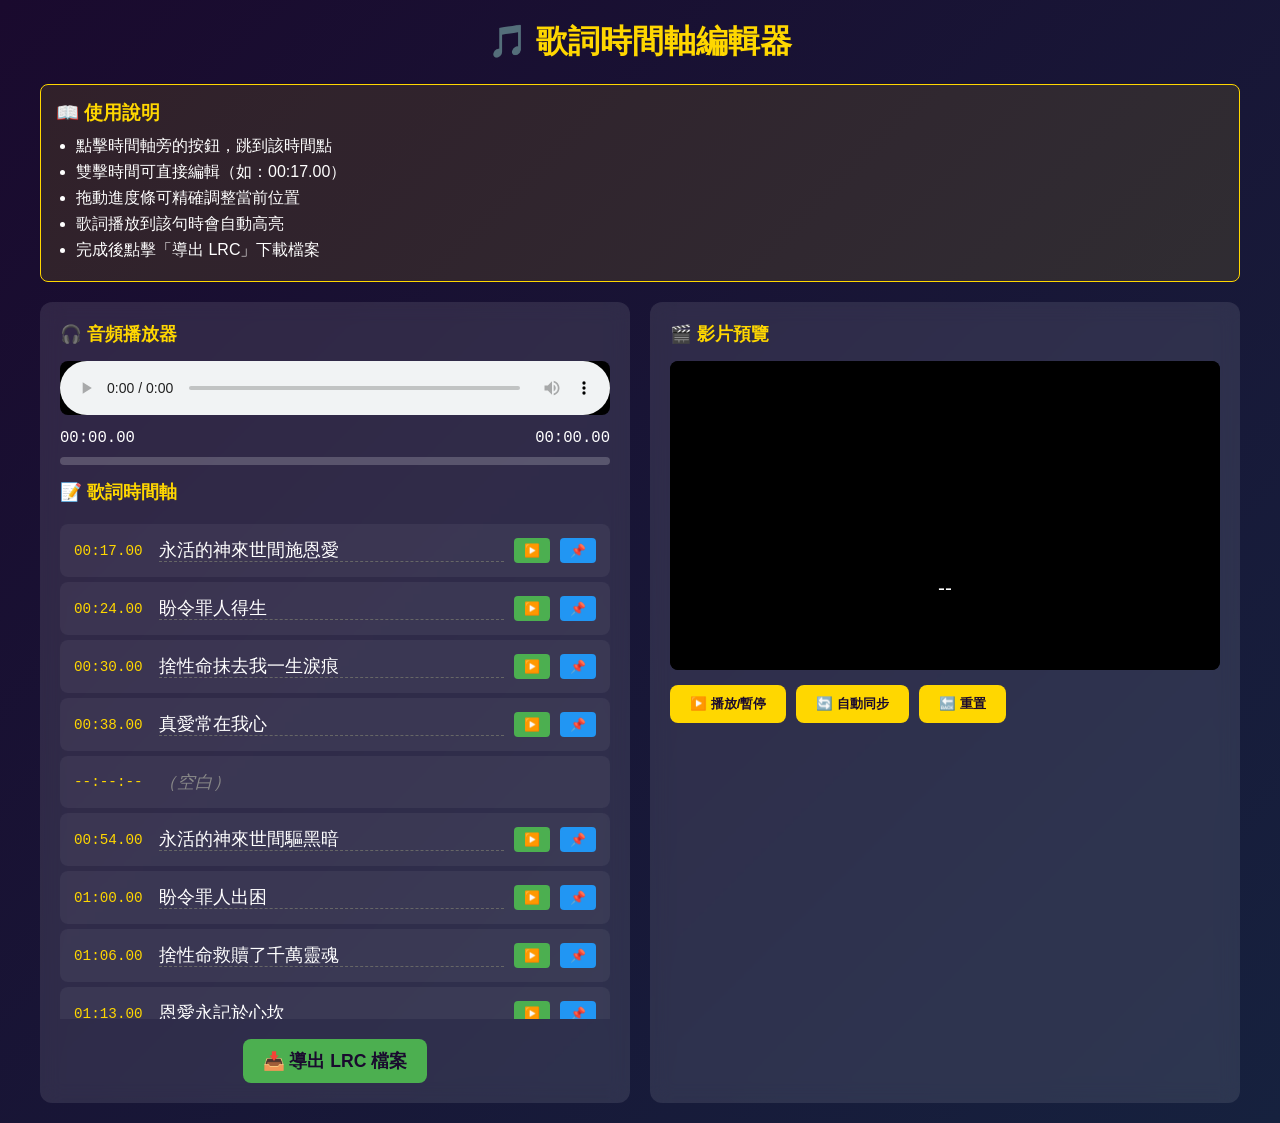
==== lyrics-editor/index.html @ d9ef944b "feat: 歌詞時間軸編輯器 - 互動式編輯頁面" ====
<!DOCTYPE html>
<html lang="zh-Hant">
<head>
    <meta charset="UTF-8">
    <meta name="viewport" content="width=device-width, initial-scale=1.0">
    <title>歌詞時間軸編輯器 - 永活的神</title>
    <style>
        * {
            margin: 0;
            padding: 0;
            box-sizing: border-box;
        }
        body {
            font-family: -apple-system, BlinkMacSystemFont, 'Segoe UI', Roboto, sans-serif;
            background: linear-gradient(135deg, #1a0a2e 0%, #16213e 100%);
            color: white;
            min-height: 100vh;
            padding: 20px;
        }
        .container {
            max-width: 1200px;
            margin: 0 auto;
        }
        h1 {
            text-align: center;
            margin-bottom: 20px;
            color: #ffd700;
        }
        .editor-grid {
            display: grid;
            grid-template-columns: 1fr 1fr;
            gap: 20px;
        }
        @media (max-width: 900px) {
            .editor-grid {
                grid-template-columns: 1fr;
            }
        }
        .panel {
            background: rgba(255,255,255,0.1);
            border-radius: 12px;
            padding: 20px;
            backdrop-filter: blur(10px);
        }
        .panel h2 {
            color: #ffd700;
            margin-bottom: 15px;
            font-size: 1.1em;
        }
        /* Audio/Video Player */
        .media-player {
            width: 100%;
            margin-bottom: 15px;
        }
        video, audio {
            width: 100%;
            border-radius: 8px;
            background: #000;
        }
        .time-display {
            display: flex;
            justify-content: space-between;
            margin-top: 10px;
            font-family: monospace;
            font-size: 1.2em;
        }
        .controls {
            display: flex;
            gap: 10px;
            margin-top: 15px;
            flex-wrap: wrap;
        }
        button {
            background: #ffd700;
            color: #1a0a2e;
            border: none;
            padding: 10px 20px;
            border-radius: 8px;
            cursor: pointer;
            font-weight: bold;
            transition: all 0.2s;
        }
        button:hover {
            background: #ffed4a;
            transform: translateY(-2px);
        }
        button:active {
            transform: translateY(0);
        }
        /* Lyrics List */
        .lyrics-list {
            max-height: 500px;
            overflow-y: auto;
        }
        .lyric-line {
            display: flex;
            align-items: center;
            padding: 12px;
            margin: 5px 0;
            background: rgba(255,255,255,0.05);
            border-radius: 8px;
            cursor: pointer;
            transition: all 0.2s;
            border: 2px solid transparent;
        }
        .lyric-line:hover {
            background: rgba(255,255,255,0.1);
        }
        .lyric-line.active {
            background: rgba(255,215,0,0.2);
            border-color: #ffd700;
        }
        .lyric-line.playing {
            background: rgba(0,255,0,0.2);
            border-color: #00ff00;
        }
        .timestamp {
            font-family: monospace;
            font-size: 1.1em;
            color: #ffd700;
            min-width: 70px;
            cursor: ew-resize;
        }
        .timestamp-input {
            font-family: monospace;
            font-size: 1em;
            background: rgba(0,0,0,0.3);
            border: 1px solid #ffd700;
            color: #ffd700;
            padding: 5px 10px;
            border-radius: 4px;
            width: 80px;
            text-align: center;
        }
        .lyric-text {
            flex: 1;
            margin-left: 15px;
            font-size: 1.1em;
        }
        .seek-btn {
            background: #4CAF50;
            color: white;
            border: none;
            padding: 5px 10px;
            border-radius: 4px;
            cursor: pointer;
            font-size: 0.8em;
            margin-left: 10px;
        }
        .seek-btn:hover {
            background: #66BB6A;
        }
        /* Video Preview */
        .video-preview {
            position: relative;
            width: 100%;
            padding-top: 56.25%; /* 16:9 */
            background: #000;
            border-radius: 8px;
            overflow: hidden;
        }
        .video-preview video {
            position: absolute;
            top: 0;
            left: 0;
            width: 100%;
            height: 100%;
        }
        .subtitle-overlay {
            position: absolute;
            bottom: 60px;
            left: 50%;
            transform: translateX(-50%);
            background: rgba(0,0,0,0.8);
            color: white;
            padding: 10px 20px;
            border-radius: 8px;
            font-size: 1.3em;
            text-align: center;
            max-width: 90%;
        }
        /* Export */
        .export-section {
            margin-top: 20px;
            text-align: center;
        }
        .export-btn {
            background: #4CAF50;
            font-size: 1.1em;
        }
        .export-btn:hover {
            background: #66BB6A;
        }
        /* Instructions */
        .instructions {
            background: rgba(255,215,0,0.1);
            padding: 15px;
            border-radius: 8px;
            margin-bottom: 20px;
            border: 1px solid #ffd700;
        }
        .instructions h3 {
            color: #ffd700;
            margin-bottom: 10px;
        }
        .instructions ul {
            margin-left: 20px;
        }
        .instructions li {
            margin: 5px 0;
        }
        /* Current time marker */
        .current-time-marker {
            position: absolute;
            left: 0;
            top: 0;
            bottom: 0;
            width: 3px;
            background: #ff4444;
            pointer-events: none;
            z-index: 10;
        }
        .lyric-line-wrapper {
            position: relative;
        }
        /* Progress bar */
        .progress-bar {
            width: 100%;
            height: 8px;
            background: rgba(255,255,255,0.2);
            border-radius: 4px;
            margin-top: 10px;
            cursor: pointer;
            position: relative;
        }
        .progress-fill {
            height: 100%;
            background: #ffd700;
            border-radius: 4px;
            width: 0%;
            transition: width 0.1s;
        }
    </style>
</head>
<body>
    <div class="container">
        <h1>🎵 歌詞時間軸編輯器</h1>
        
        <div class="instructions">
            <h3>📖 使用說明</h3>
            <ul>
                <li>點擊時間軸旁的按鈕，跳到該時間點</li>
                <li>雙擊時間可直接編輯（如：00:17.00）</li>
                <li>拖動進度條可精確調整當前位置</li>
                <li>歌詞播放到該句時會自動高亮</li>
                <li>完成後點擊「導出 LRC」下載檔案</li>
            </ul>
        </div>

        <div class="editor-grid">
            <!-- Left Panel: Audio & Lyrics -->
            <div class="panel">
                <h2>🎧 音頻播放器</h2>
                <div class="media-player">
                    <audio id="audioPlayer" controls>
                        <source src="../audio/Step1_latest.m4a" type="audio/mp4">
                    </audio>
                    <div class="time-display">
                        <span id="currentTime">00:00.00</span>
                        <span id="duration">00:00.00</span>
                    </div>
                    <div class="progress-bar" id="progressBar">
                        <div class="progress-fill" id="progressFill"></div>
                    </div>
                </div>
                
                <h2>📝 歌詞時間軸</h2>
                <div class="lyrics-list" id="lyricsList">
                    <!-- Lyrics will be inserted here -->
                </div>
                
                <div class="export-section">
                    <button class="export-btn" onclick="exportLRC()">📥 導出 LRC 檔案</button>
                </div>
            </div>

            <!-- Right Panel: Video Preview -->
            <div class="panel">
                <h2>🎬 影片預覽</h2>
                <div class="video-preview">
                    <video id="videoPlayer" muted>
                        <source src="output/永活的神_v2.mp4" type="video/mp4">
                    </video>
                    <div class="subtitle-overlay" id="subtitleOverlay">--</div>
                    <div class="current-time-marker" id="timeMarker" style="display:none;"></div>
                </div>
                
                <div class="controls">
                    <button onclick="playPause()">▶️ 播放/暫停</button>
                    <button onclick="syncAllTimestamps()">🔄 自動同步</button>
                    <button onclick="resetTimestamps()">🔙 重置</button>
                </div>
            </div>
        </div>
    </div>

    <script>
        // Lyrics data with timestamps (editable)
        let lyrics = [
            { time: 17.00, text: "永活的神來世間施恩愛" },
            { time: 24.00, text: "盼令罪人得生" },
            { time: 30.00, text: "捨性命抹去我一生淚痕" },
            { time: 38.00, text: "真愛常在我心" },
            { time: 44.00, text: "" },  // Empty line
            { time: 54.00, text: "永活的神來世間驅黑暗" },
            { time: 60.00, text: "盼令罪人出困" },
            { time: 66.00, text: "捨性命救贖了千萬靈魂" },
            { time: 73.00, text: "恩愛永記於心坎" },
            { time: 80.00, text: "" },  // Empty line
            { time: 90.00, text: "要頌揚神奇愛情" },
            { time: 96.00, text: "主的愛湧現我一生" },
            { time: 102.00, text: "我的手祂牽扶" },
            { time: 108.00, text: "我未嘗遇困" },
            { time: 114.00, text: "不需憂慮掛心" },
            { time: 121.00, text: "" },  // Empty line
            { time: 131.00, text: "盼願我能常與祂相親愛" },
            { time: 137.00, text: "在這生常和祂接近" },
            { time: 143.00, text: "我願共主牽手同行" },
            { time: 150.00, text: "心心相印" },
            { time: 157.00, text: "" }
        ];

        const audio = document.getElementById('audioPlayer');
        const video = document.getElementById('videoPlayer');
        const lyricsList = document.getElementById('lyricsList');
        const currentTimeEl = document.getElementById('currentTime');
        const durationEl = document.getElementById('duration');
        const progressFill = document.getElementById('progressFill');
        const progressBar = document.getElementById('progressBar');
        const subtitleOverlay = document.getElementById('subtitleOverlay');

        let currentLineIndex = -1;

        // Format time as MM:SS.xx
        function formatTime(seconds) {
            const mins = Math.floor(seconds / 60);
            const secs = Math.floor(seconds % 60);
            const ms = Math.floor((seconds % 1) * 100);
            return `${mins.toString().padStart(2, '0')}:${secs.toString().padStart(2, '0')}.${ms.toString().padStart(2, '0')}`;
        }

        // Parse time string to seconds
        function parseTime(timeStr) {
            const match = timeStr.match(/(\d+):(\d+)\.(\d+)/);
            if (match) {
                return parseInt(match[1]) * 60 + parseInt(match[2]) + parseInt(match[3]) / 100;
            }
            return 0;
        }

        // Render lyrics list
        function renderLyrics() {
            lyricsList.innerHTML = '';
            lyrics.forEach((line, index) => {
                const div = document.createElement('div');
                div.className = 'lyric-line' + (line.text === '' ? ' empty-line' : '');
                div.dataset.index = index;
                
                if (line.text === '') {
                    div.innerHTML = `
                        <span class="timestamp">--:--:--</span>
                        <span class="lyric-text" style="color: #888; font-style: italic;">（空白）</span>
                    `;
                } else {
                    div.innerHTML = `
                        <span class="timestamp" 
                            onclick="seekTo(${index})" 
                            title="點擊跳到該時間"
                            style="cursor: pointer;">${formatTime(line.time)}</span>
                        <input type="text" class="lyric-text-input" value="${line.text}" 
                            onchange="updateLyricText(${index}, this.value)"
                            style="flex:1; margin-left:15px; background:transparent; border:none; border-bottom:1px dashed #666; color:white; font-size:1.1em; outline:none;">
                        <button class="seek-btn" onclick="seekTo(${index})">▶️</button>
                        <button class="seek-btn" onclick="setCurrentTimeToLine(${index})" style="background:#2196F3;">📌</button>
                    `;
                }
                
                lyricsList.appendChild(div);
            });
        }

        // Update lyric text
        function updateLyricText(index, text) {
            lyrics[index].text = text;
        }

        // Seek to specific lyric time
        function seekTo(index) {
            const time = lyrics[index].time;
            audio.currentTime = time;
            video.currentTime = time;
            audio.play();
        }

        // Set current time to this line
        function setCurrentTimeToLine(index) {
            const currentTime = audio.currentTime;
            lyrics[index].time = currentTime;
            renderLyrics();
            updateSubtitle();
        }

        // Update progress bar and current line
        function updateProgress() {
            const currentTime = audio.currentTime;
            const duration = audio.duration || video.duration || 160;
            
            currentTimeEl.textContent = formatTime(currentTime);
            durationEl.textContent = formatTime(duration);
            
            const progress = (currentTime / duration) * 100;
            progressFill.style.width = progress + '%';
            
            // Find current lyric line
            let newLineIndex = -1;
            for (let i = 0; i < lyrics.length; i++) {
                if (i === lyrics.length - 1 || (lyrics[i].time <= currentTime && (i === lyrics.length - 1 || lyrics[i + 1].time > currentTime))) {
                    newLineIndex = i;
                    break;
                }
            }
            
            if (newLineIndex !== currentLineIndex) {
                currentLineIndex = newLineIndex;
                highlightCurrentLine();
                updateSubtitle();
            }
        }

        // Highlight current line
        function highlightCurrentLine() {
            document.querySelectorAll('.lyric-line').forEach((el, index) => {
                el.classList.toggle('playing', index === currentLineIndex);
                if (index === currentLineIndex) {
                    el.scrollIntoView({ behavior: 'smooth', block: 'center' });
                }
            });
        }

        // Update subtitle overlay
        function updateSubtitle() {
            if (currentLineIndex >= 0 && currentLineIndex < lyrics.length) {
                const line = lyrics[currentLineIndex];
                subtitleOverlay.textContent = line.text || '';
            }
        }

        // Play/Pause
        function playPause() {
            if (audio.paused) {
                audio.play();
                video.play();
            } else {
                audio.pause();
                video.pause();
            }
        }

        // Sync all timestamps (simple adjustment)
        function syncAllTimestamps() {
            // This would use Whisper data to re-sync
            alert('請手動調整每句時間，或導入 Whisper 生成的時間軸');
        }

        // Reset timestamps
        function resetTimestamps() {
            if (confirm('確定要重置所有時間軸嗎？')) {
                location.reload();
            }
        }

        // Export LRC file
        function exportLRC() {
            let lrc = '';
            lyrics.forEach(line => {
                const timeStr = formatTime(line.time);
                lrc += `[${timeStr}]\n${line.text}\n`;
            });
            
            const blob = new Blob([lrc], { type: 'text/plain' });
            const url = URL.createObjectURL(blob);
            const a = document.createElement('a');
            a.href = url;
            a.download = '永活的神_final.lrc';
            a.click();
            URL.revokeObjectURL(url);
        }

        // Progress bar click
        progressBar.addEventListener('click', (e) => {
            const rect = progressBar.getBoundingClientRect();
            const percent = (e.clientX - rect.left) / rect.width;
            const time = percent * audio.duration;
            audio.currentTime = time;
            video.currentTime = time;
        });

        // Sync audio and video
        audio.addEventListener('timeupdate', () => {
            updateProgress();
            if (!video.paused) {
                video.currentTime = audio.currentTime;
            }
        });

        audio.addEventListener('loadedmetadata', () => {
            durationEl.textContent = formatTime(audio.duration);
        });

        video.addEventListener('loadedmetadata', () => {
            if (!audio.duration) {
                durationEl.textContent = formatTime(video.duration);
            }
        });

        // Keyboard shortcuts
        document.addEventListener('keydown', (e) => {
            if (e.code === 'Space') {
                e.preventDefault();
                playPause();
            } else if (e.code === 'ArrowLeft') {
                audio.currentTime -= 5;
            } else if (e.code === 'ArrowRight') {
                audio.currentTime += 5;
            }
        });

        // Initialize
        renderLyrics();
        audio.addEventListener('timeupdate', updateProgress);
        
        // Try to load video
        video.addEventListener('loadeddata', () => {
            console.log('Video loaded');
        });
    </script>
</body>
</html>
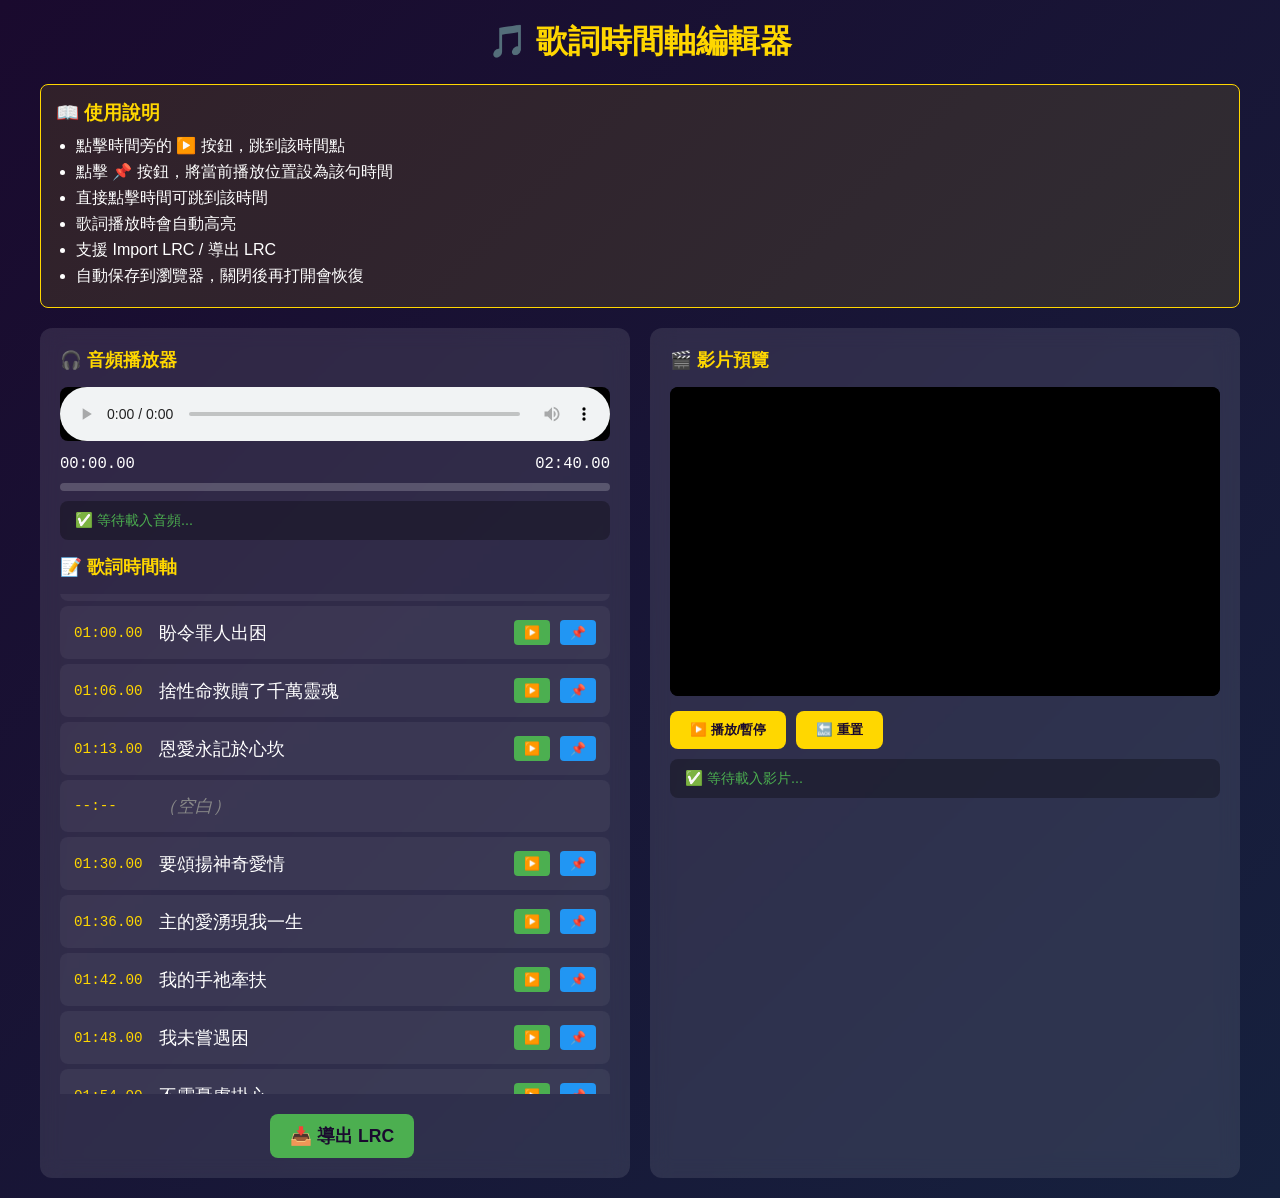
==== commit e8f2b8be: "feat(lyrics-editor): 修復路徑、添加 Import LRC、LocalStorage 保存及錯誤處理" ====
--- a/lyrics-editor/index.html
+++ b/lyrics-editor/index.html
@@ -87,6 +87,19 @@
         button:active {
             transform: translateY(0);
         }
+        /* File input styling */
+        .file-input-wrapper {
+            position: relative;
+            display: inline-block;
+            margin-right: 10px;
+        }
+        .file-input {
+            position: absolute;
+            opacity: 0;
+            width: 100%;
+            height: 100%;
+            cursor: pointer;
+        }
         /* Lyrics List */
         .lyrics-list {
             max-height: 500px;
@@ -154,7 +167,7 @@
         .video-preview {
             position: relative;
             width: 100%;
-            padding-top: 56.25%; /* 16:9 */
+            padding-top: 56.25%;
             background: #000;
             border-radius: 8px;
             overflow: hidden;
@@ -209,20 +222,6 @@
         .instructions li {
             margin: 5px 0;
         }
-        /* Current time marker */
-        .current-time-marker {
-            position: absolute;
-            left: 0;
-            top: 0;
-            bottom: 0;
-            width: 3px;
-            background: #ff4444;
-            pointer-events: none;
-            z-index: 10;
-        }
-        .lyric-line-wrapper {
-            position: relative;
-        }
         /* Progress bar */
         .progress-bar {
             width: 100%;
@@ -240,6 +239,25 @@
             width: 0%;
             transition: width 0.1s;
         }
+        /* Error/Status message */
+        .status-bar {
+            background: rgba(0,0,0,0.3);
+            padding: 10px 15px;
+            border-radius: 8px;
+            margin-top: 10px;
+            font-size: 0.9em;
+            display: flex;
+            justify-content: space-between;
+            align-items: center;
+        }
+        .status-ok { color: #4CAF50; }
+        .status-error { color: #f44336; }
+        .status-saving { color: #2196F3; }
+        /* Auto-save indicator */
+        .autosave-indicator {
+            font-size: 0.8em;
+            color: #888;
+        }
     </style>
 </head>
 <body>
@@ -249,11 +267,12 @@
         <div class="instructions">
             <h3>📖 使用說明</h3>
             <ul>
-                <li>點擊時間軸旁的按鈕，跳到該時間點</li>
-                <li>雙擊時間可直接編輯（如：00:17.00）</li>
-                <li>拖動進度條可精確調整當前位置</li>
-                <li>歌詞播放到該句時會自動高亮</li>
-                <li>完成後點擊「導出 LRC」下載檔案</li>
+                <li>點擊時間旁的 ▶️ 按鈕，跳到該時間點</li>
+                <li>點擊 📌 按鈕，將當前播放位置設為該句時間</li>
+                <li>直接點擊時間可跳到該時間</li>
+                <li>歌詞播放時會自動高亮</li>
+                <li>支援 Import LRC / 導出 LRC</li>
+                <li>自動保存到瀏覽器，關閉後再打開會恢復</li>
             </ul>
         </div>
 
@@ -263,7 +282,7 @@
                 <h2>🎧 音頻播放器</h2>
                 <div class="media-player">
                     <audio id="audioPlayer" controls>
-                        <source src="../audio/Step1_latest.m4a" type="audio/mp4">
+                        <source id="audioSource" type="audio/mp4">
                     </audio>
                     <div class="time-display">
                         <span id="currentTime">00:00.00</span>
@@ -271,6 +290,10 @@
                     </div>
                     <div class="progress-bar" id="progressBar">
                         <div class="progress-fill" id="progressFill"></div>
+                    </div>
+                    <div class="status-bar">
+                        <span id="audioStatus" class="status-ok">✅ 等待載入音頻...</span>
+                        <span class="autosave-indicator" id="autoSaveIndicator"></span>
                     </div>
                 </div>
                 
@@ -280,7 +303,11 @@
                 </div>
                 
                 <div class="export-section">
-                    <button class="export-btn" onclick="exportLRC()">📥 導出 LRC 檔案</button>
+                    <div class="file-input-wrapper">
+                        <button class="file-input">📂 Import LRC</button>
+                        <input type="file" class="file-input" accept=".lrc,.txt" onchange="importLRC(event)">
+                    </div>
+                    <button class="export-btn" onclick="exportLRC()">📥 導出 LRC</button>
                 </div>
             </div>
 
@@ -289,40 +316,41 @@
                 <h2>🎬 影片預覽</h2>
                 <div class="video-preview">
                     <video id="videoPlayer" muted>
-                        <source src="output/永活的神_v2.mp4" type="video/mp4">
+                        <source id="videoSource" type="video/mp4">
                     </video>
                     <div class="subtitle-overlay" id="subtitleOverlay">--</div>
-                    <div class="current-time-marker" id="timeMarker" style="display:none;"></div>
                 </div>
                 
                 <div class="controls">
                     <button onclick="playPause()">▶️ 播放/暫停</button>
-                    <button onclick="syncAllTimestamps()">🔄 自動同步</button>
                     <button onclick="resetTimestamps()">🔙 重置</button>
+                </div>
+                <div class="status-bar">
+                    <span id="videoStatus" class="status-ok">✅ 等待載入影片...</span>
                 </div>
             </div>
         </div>
     </div>
 
     <script>
-        // Lyrics data with timestamps (editable)
-        let lyrics = [
+        // Default lyrics data
+        const defaultLyrics = [
             { time: 17.00, text: "永活的神來世間施恩愛" },
             { time: 24.00, text: "盼令罪人得生" },
             { time: 30.00, text: "捨性命抹去我一生淚痕" },
             { time: 38.00, text: "真愛常在我心" },
-            { time: 44.00, text: "" },  // Empty line
+            { time: 44.00, text: "" },
             { time: 54.00, text: "永活的神來世間驅黑暗" },
             { time: 60.00, text: "盼令罪人出困" },
             { time: 66.00, text: "捨性命救贖了千萬靈魂" },
             { time: 73.00, text: "恩愛永記於心坎" },
-            { time: 80.00, text: "" },  // Empty line
+            { time: 80.00, text: "" },
             { time: 90.00, text: "要頌揚神奇愛情" },
             { time: 96.00, text: "主的愛湧現我一生" },
             { time: 102.00, text: "我的手祂牽扶" },
             { time: 108.00, text: "我未嘗遇困" },
             { time: 114.00, text: "不需憂慮掛心" },
-            { time: 121.00, text: "" },  // Empty line
+            { time: 121.00, text: "" },
             { time: 131.00, text: "盼願我能常與祂相親愛" },
             { time: 137.00, text: "在這生常和祂接近" },
             { time: 143.00, text: "我願共主牽手同行" },
@@ -330,32 +358,106 @@
             { time: 157.00, text: "" }
         ];
 
+        // Storage key
+        const STORAGE_KEY = 'lyricEditor_v1';
+        
+        // Global state
+        let lyrics = [];
+        let currentLineIndex = -1;
+        let saveTimeout = null;
+        
+        // Get base path from URL
+        function getBasePath() {
+            const path = window.location.pathname;
+            const editorIndex = path.lastIndexOf('/lyrics-editor/');
+            if (editorIndex > 0) {
+                return path.substring(0, editorIndex + 1);
+            }
+            return '';
+        }
+
+        // DOM elements
         const audio = document.getElementById('audioPlayer');
         const video = document.getElementById('videoPlayer');
+        const audioSource = document.getElementById('audioSource');
+        const videoSource = document.getElementById('videoSource');
         const lyricsList = document.getElementById('lyricsList');
         const currentTimeEl = document.getElementById('currentTime');
         const durationEl = document.getElementById('duration');
         const progressFill = document.getElementById('progressFill');
         const progressBar = document.getElementById('progressBar');
         const subtitleOverlay = document.getElementById('subtitleOverlay');
-
-        let currentLineIndex = -1;
+        const audioStatus = document.getElementById('audioStatus');
+        const videoStatus = document.getElementById('videoStatus');
+        const autoSaveIndicator = document.getElementById('autoSaveIndicator');
+
+        // Initialize media sources
+        function initMediaSources() {
+            const base = getBasePath();
+            
+            // Audio - try multiple sources
+            const audioPath = base + 'audio/Step1_latest.m4a';
+            audioSource.src = audioPath;
+            console.log('Audio source:', audioPath);
+            
+            // Video
+            const videoPath = base + 'output/永活的神_v2.mp4';
+            videoSource.src = videoPath;
+            console.log('Video source:', videoPath);
+            
+            audio.load();
+            video.load();
+        }
 
         // Format time as MM:SS.xx
         function formatTime(seconds) {
+            if (isNaN(seconds)) return '00:00.00';
             const mins = Math.floor(seconds / 60);
             const secs = Math.floor(seconds % 60);
             const ms = Math.floor((seconds % 1) * 100);
             return `${mins.toString().padStart(2, '0')}:${secs.toString().padStart(2, '0')}.${ms.toString().padStart(2, '0')}`;
         }
 
-        // Parse time string to seconds
-        function parseTime(timeStr) {
-            const match = timeStr.match(/(\d+):(\d+)\.(\d+)/);
-            if (match) {
-                return parseInt(match[1]) * 60 + parseInt(match[2]) + parseInt(match[3]) / 100;
-            }
-            return 0;
+        // Load from LocalStorage
+        function loadFromStorage() {
+            try {
+                const saved = localStorage.getItem(STORAGE_KEY);
+                if (saved) {
+                    const data = JSON.parse(saved);
+                    if (data.lyrics && Array.isArray(data.lyrics) && data.lyrics.length > 0) {
+                        console.log('Loaded from localStorage');
+                        return data.lyrics;
+                    }
+                }
+            } catch (e) {
+                console.warn('Failed to load from storage:', e);
+            }
+            return null;
+        }
+
+        // Save to LocalStorage
+        function saveToStorage() {
+            try {
+                const data = { lyrics: lyrics, savedAt: Date.now() };
+                localStorage.setItem(STORAGE_KEY, JSON.stringify(data));
+                showAutoSaveIndicator();
+            } catch (e) {
+                console.warn('Failed to save to storage:', e);
+            }
+        }
+
+        // Debounced save
+        function debouncedSave() {
+            if (saveTimeout) clearTimeout(saveTimeout);
+            saveTimeout = setTimeout(saveToStorage, 1000);
+        }
+
+        // Show auto-save indicator
+        function showAutoSaveIndicator() {
+            autoSaveIndicator.textContent = '✓ 已保存 ' + new Date().toLocaleTimeString();
+            setTimeout(() => {
+                autoSaveIndicator.textContent = '';
+            }, 3000);
         }
 
         // Render lyrics list
@@ -368,18 +470,13 @@
                 
                 if (line.text === '') {
                     div.innerHTML = `
-                        <span class="timestamp">--:--:--</span>
+                        <span class="timestamp">--:--</span>
                         <span class="lyric-text" style="color: #888; font-style: italic;">（空白）</span>
                     `;
                 } else {
                     div.innerHTML = `
-                        <span class="timestamp" 
-                            onclick="seekTo(${index})" 
-                            title="點擊跳到該時間"
-                            style="cursor: pointer;">${formatTime(line.time)}</span>
-                        <input type="text" class="lyric-text-input" value="${line.text}" 
-                            onchange="updateLyricText(${index}, this.value)"
-                            style="flex:1; margin-left:15px; background:transparent; border:none; border-bottom:1px dashed #666; color:white; font-size:1.1em; outline:none;">
+                        <span class="timestamp" onclick="seekTo(${index})" title="點擊跳到該時間" style="cursor: pointer; color: #ffd700;">${formatTime(line.time)}</span>
+                        <span class="lyric-text">${escapeHtml(line.text)}</span>
                         <button class="seek-btn" onclick="seekTo(${index})">▶️</button>
                         <button class="seek-btn" onclick="setCurrentTimeToLine(${index})" style="background:#2196F3;">📌</button>
                     `;
@@ -389,17 +486,20 @@
             });
         }
 
-        // Update lyric text
-        function updateLyricText(index, text) {
-            lyrics[index].text = text;
+        // Escape HTML to prevent XSS
+        function escapeHtml(text) {
+            const div = document.createElement('div');
+            div.textContent = text;
+            return div.innerHTML;
         }
 
         // Seek to specific lyric time
         function seekTo(index) {
+            if (index < 0 || index >= lyrics.length) return;
             const time = lyrics[index].time;
             audio.currentTime = time;
             video.currentTime = time;
-            audio.play();
+            audio.play().catch(() => {});
         }
 
         // Set current time to this line
@@ -408,6 +508,8 @@
             lyrics[index].time = currentTime;
             renderLyrics();
             updateSubtitle();
+            debouncedSave();
+            showAutoSaveIndicator();
         }
 
         // Update progress bar and current line
@@ -458,25 +560,68 @@
         // Play/Pause
         function playPause() {
             if (audio.paused) {
-                audio.play();
-                video.play();
+                audio.play().catch(() => {});
+                video.play().catch(() => {});
             } else {
                 audio.pause();
                 video.pause();
             }
         }
 
-        // Sync all timestamps (simple adjustment)
-        function syncAllTimestamps() {
-            // This would use Whisper data to re-sync
-            alert('請手動調整每句時間，或導入 Whisper 生成的時間軸');
-        }
-
         // Reset timestamps
         function resetTimestamps() {
-            if (confirm('確定要重置所有時間軸嗎？')) {
-                location.reload();
-            }
+            if (confirm('確定要重置所有時間軸嗎？（不包括歌詞內容）')) {
+                lyrics = defaultLyrics.map(l => ({ ...l }));
+                renderLyrics();
+                saveToStorage();
+                showAutoSaveIndicator();
+            }
+        }
+
+        // Import LRC file
+        function importLRC(event) {
+            const file = event.target.files[0];
+            if (!file) return;
+            
+            const reader = new FileReader();
+            reader.onload = function(e) {
+                const content = e.target.result;
+                const parsed = parseLRC(content);
+                if (parsed.length > 0) {
+                    lyrics = parsed;
+                    renderLyrics();
+                    saveToStorage();
+                    showAutoSaveIndicator();
+                    alert(`成功導入 ${lyrics.length} 行歌詞！`);
+                } else {
+                    alert('無法解析 LRC 檔案，請確認格式正確。');
+                }
+            };
+            reader.onerror = function() {
+                alert('讀取檔案失敗。');
+            };
+            reader.readAsText(file);
+            event.target.value = '';
+        }
+
+        // Parse LRC content
+        function parseLRC(content) {
+            const lines = content.split('\n');
+            const result = [];
+            const timeRegex = /\[(\d{2}):(\d{2})\.(\d{2,3})\]/;
+            
+            for (const line of lines) {
+                const match = line.match(timeRegex);
+                if (match) {
+                    const mins = parseInt(match[1]);
+                    const secs = parseInt(match[2]);
+                    const ms = parseInt(match[3].padEnd(2, '0'));
+                    const time = mins * 60 + secs + ms / 100;
+                    const text = line.replace(timeRegex, '').trim();
+                    result.push({ time, text });
+                }
+            }
+            return result;
         }
 
         // Export LRC file
@@ -487,11 +632,11 @@
                 lrc += `[${timeStr}]\n${line.text}\n`;
             });
             
-            const blob = new Blob([lrc], { type: 'text/plain' });
+            const blob = new Blob([lrc], { type: 'text/plain;charset=utf-8' });
             const url = URL.createObjectURL(blob);
             const a = document.createElement('a');
             a.href = url;
-            a.download = '永活的神_final.lrc';
+            a.download = 'lyrics_final.lrc';
             a.click();
             URL.revokeObjectURL(url);
         }
@@ -501,8 +646,31 @@
             const rect = progressBar.getBoundingClientRect();
             const percent = (e.clientX - rect.left) / rect.width;
             const time = percent * audio.duration;
-            audio.currentTime = time;
-            video.currentTime = time;
+            if (!isNaN(time)) {
+                audio.currentTime = time;
+                video.currentTime = time;
+            }
+        });
+
+        // Error handlers
+        audio.addEventListener('error', () => {
+            audioStatus.textContent = '❌ 音頻載入失敗';
+            audioStatus.className = 'status-error';
+        });
+
+        audio.addEventListener('canplay', () => {
+            audioStatus.textContent = '✅ 音頻已就緒';
+            audioStatus.className = 'status-ok';
+        });
+
+        video.addEventListener('error', () => {
+            videoStatus.textContent = '❌ 影片載入失敗';
+            videoStatus.className = 'status-error';
+        });
+
+        video.addEventListener('canplay', () => {
+            videoStatus.textContent = '✅ 影片已就緒';
+            videoStatus.className = 'status-ok';
         });
 
         // Sync audio and video
@@ -525,24 +693,32 @@
 
         // Keyboard shortcuts
         document.addEventListener('keydown', (e) => {
-            if (e.code === 'Space') {
+            if (e.code === 'Space' && e.target.tagName !== 'INPUT') {
                 e.preventDefault();
                 playPause();
             } else if (e.code === 'ArrowLeft') {
-                audio.currentTime -= 5;
+                audio.currentTime = Math.max(0, audio.currentTime - 5);
             } else if (e.code === 'ArrowRight') {
-                audio.currentTime += 5;
+                audio.currentTime = Math.min(audio.duration, audio.currentTime + 5);
             }
         });
 
         // Initialize
-        renderLyrics();
-        audio.addEventListener('timeupdate', updateProgress);
+        function init() {
+            // Try to load from storage first
+            const savedLyrics = loadFromStorage();
+            lyrics = savedLyrics || defaultLyrics.map(l => ({ ...l }));
+            
+            initMediaSources();
+            renderLyrics();
+            
+            // Show restore message if loaded from storage
+            if (savedLyrics) {
+                autoSaveIndicator.textContent = '✓ 已恢復之前的編輯';
+            }
+        }
         
-        // Try to load video
-        video.addEventListener('loadeddata', () => {
-            console.log('Video loaded');
-        });
+        init();
     </script>
 </body>
 </html>
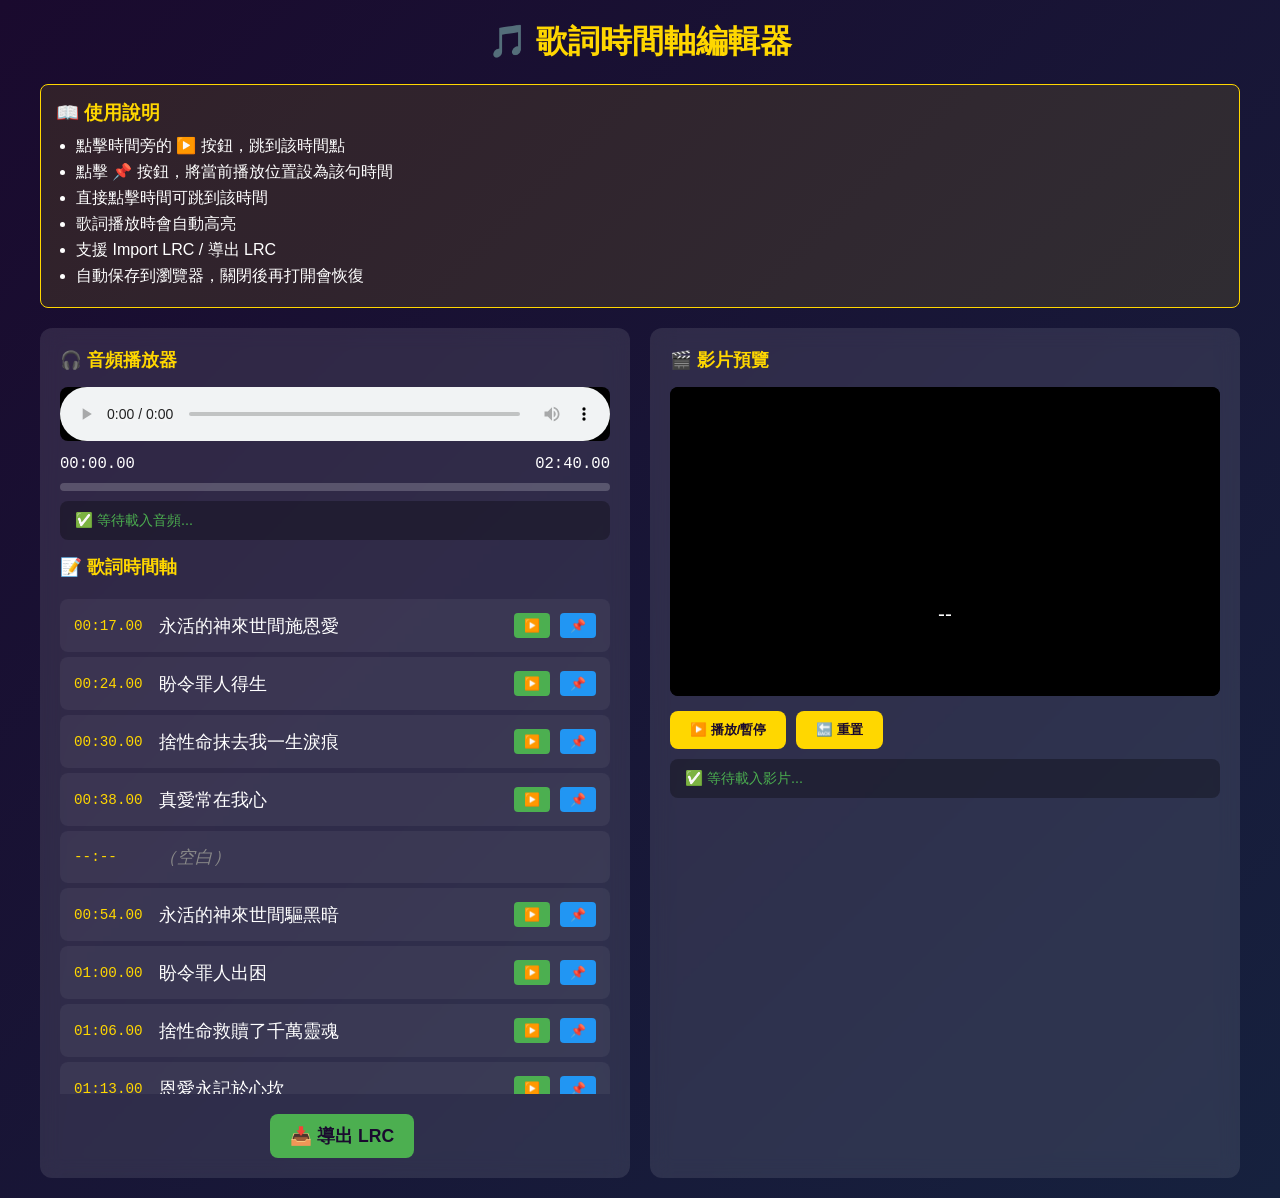
==== commit 83a03e50: "fix: 修復歌詞編輯器 3 個 bug (LRC格式/搜索邏輯/毫秒解析)" ====
--- a/lyrics-editor/index.html
+++ b/lyrics-editor/index.html
@@ -526,9 +526,8 @@
             // Find current lyric line
             let newLineIndex = -1;
             for (let i = 0; i < lyrics.length; i++) {
-                if (i === lyrics.length - 1 || (lyrics[i].time <= currentTime && (i === lyrics.length - 1 || lyrics[i + 1].time > currentTime))) {
+                if (lyrics[i].time <= currentTime) {
                     newLineIndex = i;
-                    break;
                 }
             }
             
@@ -615,8 +614,9 @@
                 if (match) {
                     const mins = parseInt(match[1]);
                     const secs = parseInt(match[2]);
-                    const ms = parseInt(match[3].padEnd(2, '0'));
-                    const time = mins * 60 + secs + ms / 100;
+                    const msStr = match[3];
+                    const ms = parseInt(msStr.padEnd(3, '0'));
+                    const time = mins * 60 + secs + ms / 1000;
                     const text = line.replace(timeRegex, '').trim();
                     result.push({ time, text });
                 }
@@ -629,7 +629,7 @@
             let lrc = '';
             lyrics.forEach(line => {
                 const timeStr = formatTime(line.time);
-                lrc += `[${timeStr}]\n${line.text}\n`;
+                lrc += `[${timeStr}]${line.text}\n`;
             });
             
             const blob = new Blob([lrc], { type: 'text/plain;charset=utf-8' });
